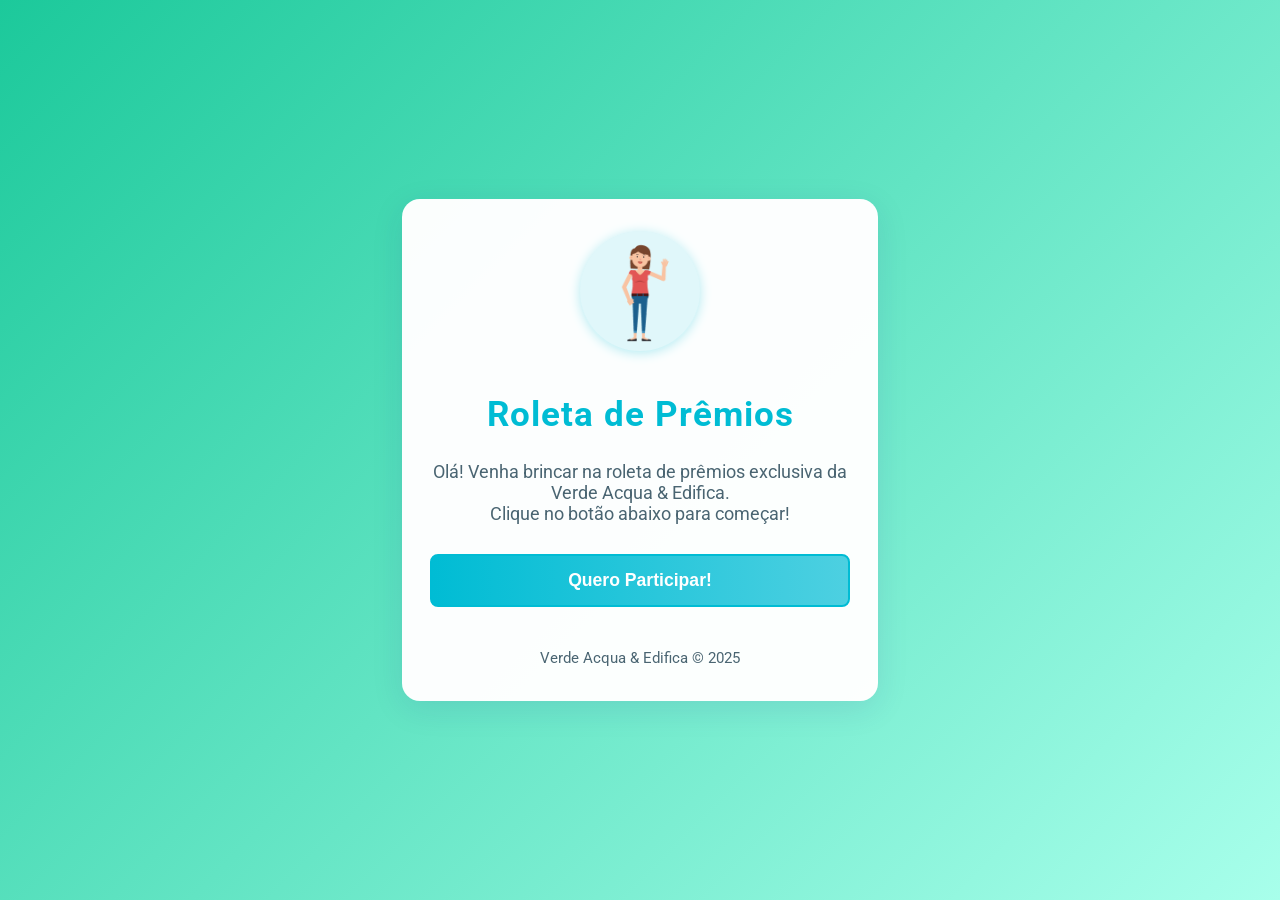
==== roleta-premios/index.html @ dfb16549 "Add files via upload" ====
<!DOCTYPE html>
<html lang="pt-br">
<head>
  <meta charset="UTF-8">
  <meta name="viewport" content="width=device-width, initial-scale=1.0">
  <title>Roleta de Prêmios - Verde Acqua & Edifica</title>
  <link href="https://fonts.googleapis.com/css2?family=Roboto:wght@400;700&display=swap" rel="stylesheet">
  <link rel="stylesheet" href="style.css">
</head>
<body>
  <div class="container">
    <div id="tela-saudacao" class="tela-centralizada">
      <div class="boneco-saudacao">
        <img src="videos/wave-92.gif" alt="Boneco acenando" width="120" height="120" style="border-radius: 50%; box-shadow: 0 2px 12px #b2ebf2; background: #e0f7fa;" />
      </div>
      <h1>Roleta de Prêmios</h1>
      <p class="saudacao">Olá! Venha brincar na roleta de prêmios exclusiva da Verde Acqua & Edifica.<br> Clique no botão abaixo para começar!</p>
      <button id="btn-iniciar" class="btn-pulsante">Quero Participar!</button>
    </div>
    <form id="quiz-form" style="display:none;">
      <div id="step-nome" class="form-step" style="display:none;">
        <h2>Qual seu nome completo?</h2>
  <input type="text" id="nome" required placeholder="Digite seu nome completo" autocomplete="off" autocorrect="off" autocapitalize="off" spellcheck="false">
        <button type="button" id="btn-nome">Próxima</button>
      </div>
      <div id="step-contato" class="form-step" style="display:none;">
    <h2>Qual seu WhatsApp?</h2>
  <input type="text" id="contato" required placeholder="(99) 99999-9999" autocomplete="off" autocorrect="off" autocapitalize="off" spellcheck="false" maxlength="15">
        <button type="button" id="btn-contato">Próxima</button>
      </div>
      <div id="step-blocos" class="form-step" style="display:none;">
        <h2>Seu condomínio tem quantos blocos?</h2>
        <div class="botoes-blocos">
          <button type="button" class="btn-bloco" data-bloco="1">1 bloco</button>
          <button type="button" class="btn-bloco" data-bloco="2">2 blocos</button>
          <button type="button" class="btn-bloco" data-bloco="3">3 blocos</button>
          <button type="button" class="btn-bloco" data-bloco="4">4 blocos ou mais</button>
        </div>
      </div>
      <div id="step-apartamentos" class="form-step" style="display:none;">
        <h2>Quantos apartamentos?</h2>
  <input type="number" id="apartamentos" min="1" required placeholder="n° de apartamentos">
        <button type="button" id="btn-apartamentos">Próxima</button>
      </div>
      <div id="step-admin" class="form-step" style="display:none;">
        <h2 style="white-space:nowrap;">Seu condomínio possui administrador?</h2>
        <div class="botoes-admin">
          <button type="button" class="btn-admin" data-admin="sim">Sim</button>
          <button type="button" class="btn-admin" data-admin="nao">Não</button>
        </div>
      </div>
      <div id="step-final" class="form-step" style="display:none;">
        <div id="resultado" class="resultado"></div>
        <div id="logo-resultado" class="logo-resultado" style="display:none;"></div>
      </div>
    </form>
    <footer>
      <p class="footer-text">Verde Acqua & Edifica &copy; 2025</p>
    </footer>
  </div>
  <script src="script.js"></script>
  <script src="particles.js"></script>
</body>
</html>
---- roleta-premios/style.css ----
.logo-resultado {
  display: flex;
  justify-content: center;
  align-items: center;
  margin-top: 18px;
  min-height: 60px;
}
.logo-resultado img {
  width: 120px;
  height: 120px;
  object-fit: contain;
  border-radius: 18px;
  box-shadow: 0 4px 32px 0 #1CB7AA33;
  opacity: 0;
  transform: scale(0.7) rotate(-8deg);
  animation: logoFadeIn 0.9s cubic-bezier(.68,-0.55,.27,1.55) forwards;
  margin: 0 8px;
}
.logo-resultado.edifica {
  background: #fff;
  border-radius: 22px;
  animation: logoBgEdifica 1.2s;
}
.logo-resultado.verdeacqua {
  background: #fff;
  border-radius: 22px;
  animation: logoBgVerde 1.2s;
}
.logo-resultado.ambos {
  background: #fff;
  border-radius: 22px;
  animation: logoBgAmbos 1.2s;
}
@keyframes logoFadeIn {
  0% { opacity: 0; transform: scale(0.7) rotate(-8deg); }
  60% { opacity: 1; transform: scale(1.12) rotate(6deg); }
  100% { opacity: 1; transform: scale(1) rotate(0deg); }
}
@keyframes logoBgEdifica {
  0% { background: #fff; }
  100% { background: #fff; }
}
@keyframes logoBgVerde {
  0% { background: #fff; }
  100% { background: #fff; }
}
@keyframes logoBgAmbos {
  0% { background: #fff; }
  100% { background: #fff; }
}
/* Responsividade para celulares e tablets */
@media (max-width: 600px) {
  .container {
    max-width: 98vw;
    padding: 18px 4vw 12px 4vw;
    min-width: unset;
    border-radius: 12px;
  }
  h1 {
    font-size: 1.4rem;
  }
  .saudacao {
    font-size: 1rem;
    margin-bottom: 18px;
  }
  .form-step {
    width: 100%;
  }
  input[type="text"], input[type="number"] {
    min-width: 0;
    max-width: 100vw;
    font-size: 1rem;
    padding: 12px 10px;
  }
  button, .btn-bloco, .btn-admin {
    font-size: 1rem;
    padding: 12px;
  }
  .resultado {
    font-size: 1rem;
    padding: 12px 8px;
  }
}

@media (min-width: 601px) and (max-width: 900px) {
  .container {
    max-width: 80vw;
    padding: 24px 6vw 16px 6vw;
    min-width: unset;
    border-radius: 14px;
  }
  h1 {
    font-size: 1.7rem;
  }
  .saudacao {
    font-size: 1.08rem;
    margin-bottom: 22px;
  }
  input[type="text"], input[type="number"] {
    min-width: 0;
    max-width: 90vw;
    font-size: 1.08rem;
    padding: 14px 12px;
  }
  button, .btn-bloco, .btn-admin {
    font-size: 1.05rem;
    padding: 13px;
  }
  .resultado {
    font-size: 1.08rem;
    padding: 14px 10px;
  }
}
/* Confetti particles */
.confetti {
  position: fixed;
  top: -20px;
  width: 12px;
  height: 18px;
  border-radius: 3px;
  z-index: 9999;
  pointer-events: none;
  animation: confetti-fall linear forwards;
}
@keyframes confetti-fall {
  to {
    top: 100vh;
    transform: rotate(360deg);
  }
}
/* Negation particles */
.negation {
  position: fixed;
  top: -20px;
  color: #e53935;
  font-weight: bold;
  z-index: 9999;
  pointer-events: none;
  animation: negation-fall linear forwards;
}
@keyframes negation-fall {
  to {
    top: 100vh;
    opacity: 0.2;
    transform: rotate(-30deg) scale(1.2);
  }
}
.boneco-saudacao {
  display: flex;
  justify-content: center;
  align-items: center;
  margin-bottom: 18px;
}

@keyframes aceno-boneco {
  0% { transform: rotate(-10deg); }
  100% { transform: rotate(18deg); }
}

.btn-pulsante {
  animation: pulse-btn 1.1s infinite alternate;
  box-shadow: 0 0 0 0 #00bcd4;
  border: 2.5px solid #00bcd4;
}

@keyframes pulse-btn {
  0% {
    box-shadow: 0 0 0 0 #00bcd4aa;
    transform: scale(1);
  }
  100% {
    box-shadow: 0 0 18px 8px #00bcd455;
    transform: scale(1.07);
  }
}
body {
  margin: 0;
  padding: 0;
  font-family: 'Roboto', Arial, sans-serif;
  background: linear-gradient(135deg, #1CC99B 0%, #a8ffeb 100%);
  min-height: 100vh;
  color: #222;
  display: flex;
  align-items: center;
  justify-content: center;
}

.container {
  max-width: 420px;
  margin: 40px auto;
  background: rgba(255,255,255,0.98);
  border-radius: 18px;
  box-shadow: 0 8px 32px 0 rgba(31, 38, 135, 0.10);
  padding: 32px 28px 18px 28px;
  position: relative;
  display: flex;
  flex-direction: column;
  align-items: center;
  justify-content: center;
}

.tela-centralizada {
  display: flex;
  flex-direction: column;
  align-items: center;
  justify-content: center;
  width: 100%;
  min-height: 350px;
}

h1 {
  font-size: 2.2rem;
  font-weight: 700;
  margin-bottom: 8px;
  letter-spacing: 1px;
  color: #00bcd4;
  text-align: center;
}

.saudacao {
  color: #4a6572;
  font-size: 1.15rem;
  margin-bottom: 30px;
  text-align: center;
}

.form-step {
  display: flex;
  flex-direction: column;
  align-items: center;
  animation: fadeIn 0.5s;
  width: 100%;
}

input[type="text"], input[type="number"] {
  width: 100%;
  min-width: 260px;
  max-width: 380px;
  padding: 18px 18px;
  border-radius: 10px;
  border: 1.5px solid #b2ebf2;
  font-size: 1.25rem;
  background: #f1fafd;
  color: #222;
  margin-bottom: 22px;
  outline: none;
  transition: box-shadow 0.2s, border 0.2s;
  box-sizing: border-box;
}

input[type="text"]:focus, input[type="number"]:focus {
  box-shadow: 0 0 0 2px #00bcd444;
  border: 1.5px solid #00bcd4;
}

button, .btn-bloco, .btn-admin {
  width: 100%;
  padding: 14px;
  background: linear-gradient(90deg, #00bcd4, #4dd0e1);
  color: #fff;
  font-size: 1.1rem;
  font-weight: 700;
  border: none;
  border-radius: 8px;
  cursor: pointer;
  transition: background 0.25s, transform 0.18s, box-shadow 0.18s;
  margin-bottom: 12px;
  margin-top: 0;
  box-shadow: 0 2px 8px 0 #00bcd422;
}

button:hover, .btn-bloco:hover, .btn-admin:hover {
  background: linear-gradient(90deg, #00bcd4 60%, #1EC99C 100%);
  transform: scale(1.04) translateY(-1px);
  box-shadow: 0 4px 16px 0 #1CB7AA33;
  filter: brightness(1.03);
}

.botoes-blocos, .botoes-admin {
  display: flex;
  flex-direction: column;
  gap: 12px;
  width: 100%;
  margin-bottom: 10px;
}

.resultado {
  margin-top: 28px;
  padding: 18px 14px;
  border-radius: 10px;
  font-size: 1.18rem;
  text-align: center;
  min-height: 40px;
  font-weight: 600;
  box-shadow: 0 2px 8px 0 rgba(0,188,212,0.08);
  animation: pulse 1.2s infinite alternate;
}

.resultado.sucesso {
  background: rgba(76, 175, 80, 0.13);
  color: #388e3c;
  border: 2px solid #43a047;
}
.resultado.erro {
  background: rgba(244, 67, 54, 0.13);
  color: #c62828;
  border: 2px solid #e53935;
}

@keyframes fadeIn {
  from { opacity: 0; transform: translateY(20px); }
  to { opacity: 1; transform: translateY(0); }
}

@keyframes pulse {
  from { box-shadow: 0 0 0 0 rgba(76,175,80,0.15); }
  to { box-shadow: 0 0 12px 4px rgba(76,175,80,0.18); }
}

.footer-text {
  text-align: center;
  color: #4a6572;
  font-size: 0.95rem;
  margin-top: 30px;
}
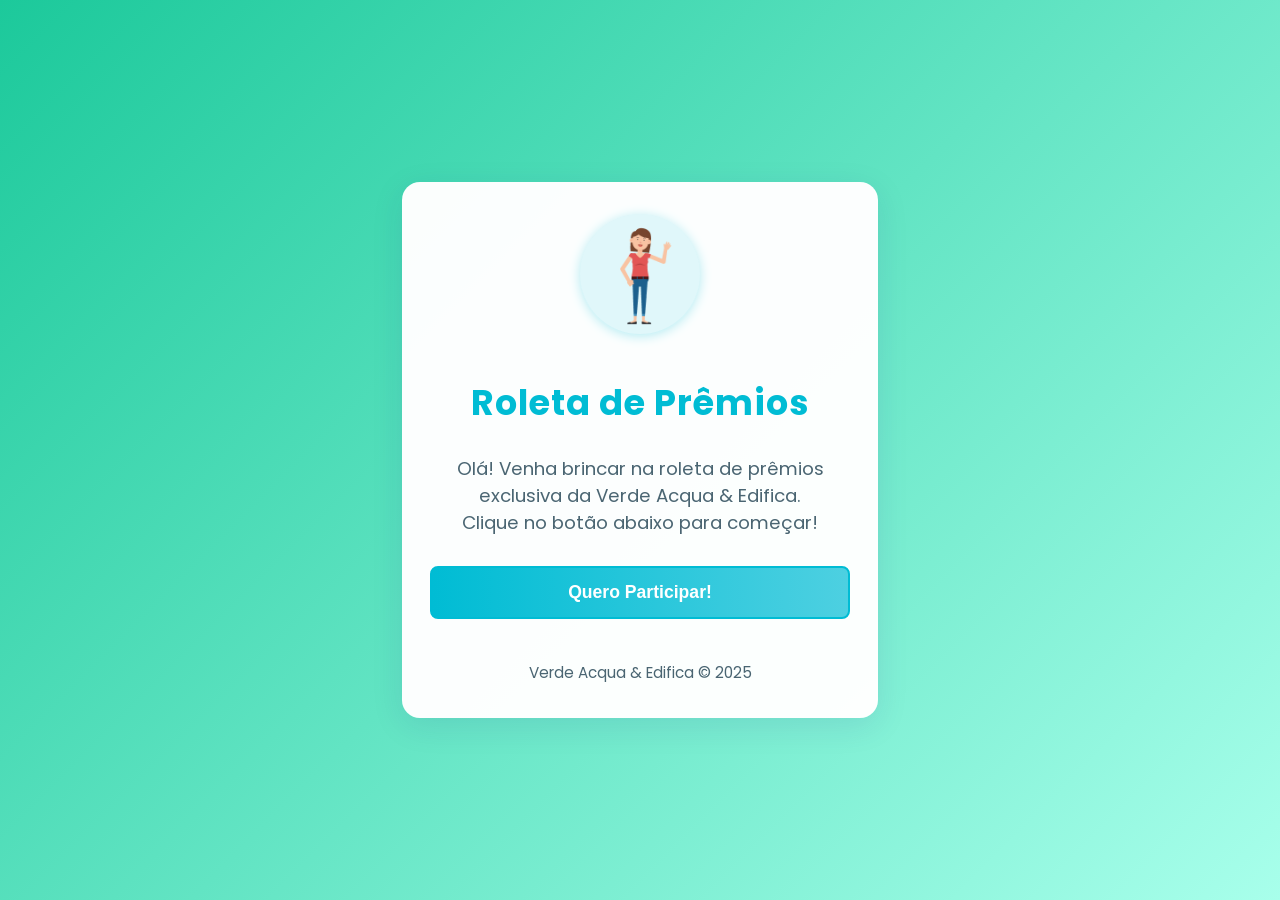
==== commit 72b9111a: "Add files via upload" ====
--- a/roleta-premios/index.html
+++ b/roleta-premios/index.html
@@ -4,7 +4,7 @@
   <meta charset="UTF-8">
   <meta name="viewport" content="width=device-width, initial-scale=1.0">
   <title>Roleta de Prêmios - Verde Acqua & Edifica</title>
-  <link href="https://fonts.googleapis.com/css2?family=Roboto:wght@400;700&display=swap" rel="stylesheet">
+  <link href="https://fonts.googleapis.com/css2?family=Roboto:wght@400;700&family=Poppins:wght@400;600;700&display=swap" rel="stylesheet">
   <link rel="stylesheet" href="style.css">
 </head>
 <body>
--- a/roleta-premios/style.css
+++ b/roleta-premios/style.css
@@ -176,13 +176,27 @@
 body {
   margin: 0;
   padding: 0;
-  font-family: 'Roboto', Arial, sans-serif;
+  font-family: 'Poppins', 'Roboto', Arial, sans-serif;
   background: linear-gradient(135deg, #1CC99B 0%, #a8ffeb 100%);
   min-height: 100vh;
   color: #222;
   display: flex;
   align-items: center;
   justify-content: center;
+  transition: background 0.6s;
+}
+
+body.bg-erro {
+  background: linear-gradient(90deg, #911d1d, #5e1b1b, #000000) !important;
+}
+body.bg-edifica {
+  background: linear-gradient(135deg, #ff6f00 0%, #ffb74d 100%) !important;
+}
+body.bg-verdeacqua {
+  background: linear-gradient(135deg, #1EC99C 0%, #a8ffeb 100%) !important;
+}
+body.bg-ambos {
+  background: linear-gradient(135deg, #1EC99C 0%, #ff9800 100%) !important;
 }
 
 .container {
@@ -303,9 +317,15 @@
 }
 .resultado.erro {
   background: rgba(244, 67, 54, 0.13);
-  color: #c62828;
-  border: 2px solid #e53935;
-}
+  color: #ff5252;
+  border: 2px solid #ff5252;
+}
+
+/* ou 
+  color: #ff5252;
+  border: 2px solid #ff5252;
+
+*/
 
 @keyframes fadeIn {
   from { opacity: 0; transform: translateY(20px); }
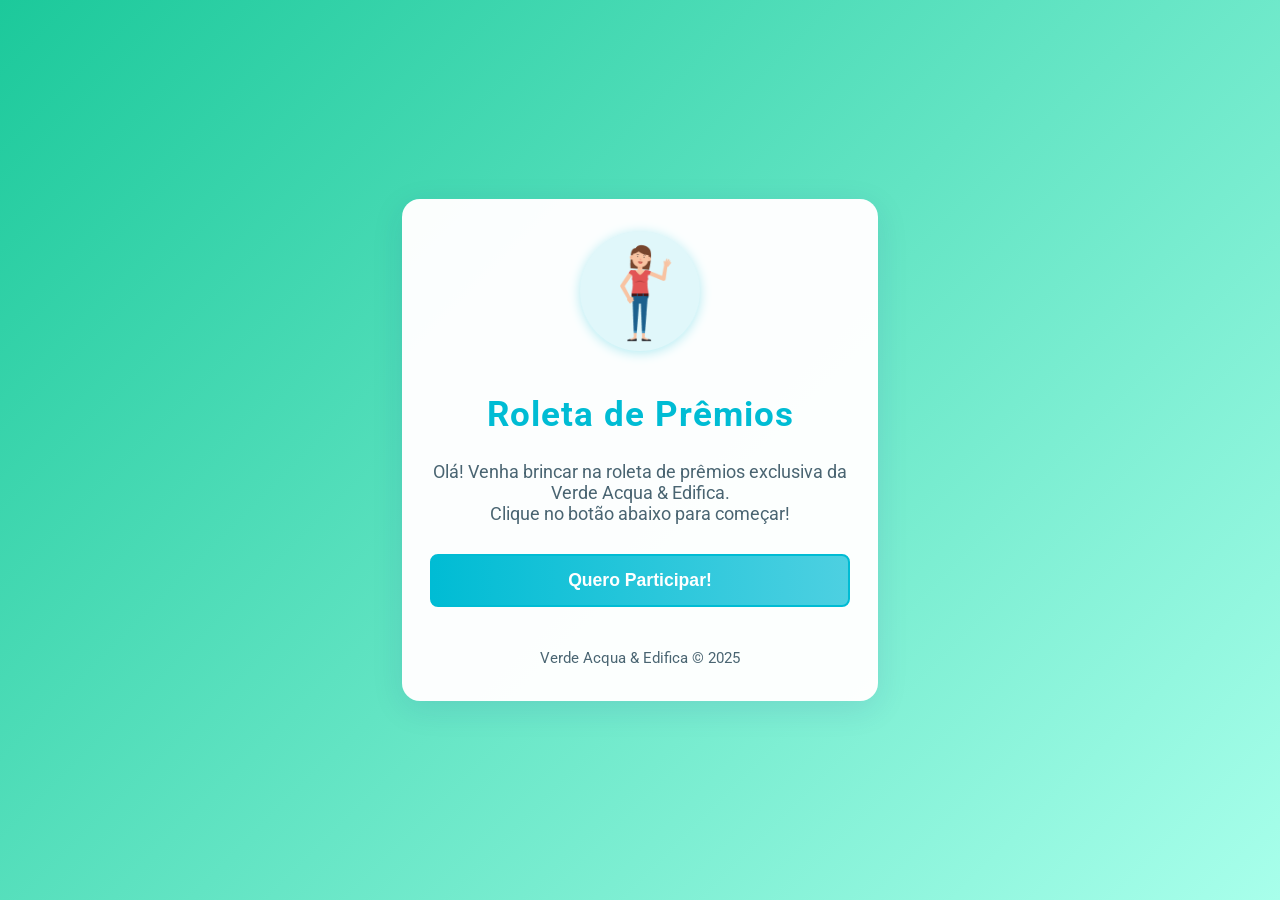
==== commit 01681806: "Add files via upload" ====
--- a/roleta-premios/index.html
+++ b/roleta-premios/index.html
@@ -43,7 +43,7 @@
         <button type="button" id="btn-apartamentos">Próxima</button>
       </div>
       <div id="step-admin" class="form-step" style="display:none;">
-        <h2 style="white-space:nowrap;">Seu condomínio possui administrador?</h2>
+  <h2>Seu condomínio possui administrador?</h2>
         <div class="botoes-admin">
           <button type="button" class="btn-admin" data-admin="sim">Sim</button>
           <button type="button" class="btn-admin" data-admin="nao">Não</button>
--- a/roleta-premios/style.css
+++ b/roleta-premios/style.css
@@ -1,3 +1,24 @@
+  @media (max-width: 600px) {
+    #step-admin {
+      display: flex;
+      flex-direction: column;
+      align-items: center;
+      justify-content: center;
+    }
+    #step-admin h2 {
+      white-space: nowrap;
+      overflow: hidden;
+      text-overflow: ellipsis;
+      font-size: 1.02rem;
+      text-align: center;
+      display: block;
+      width: 100%;
+    }
+    .botoes-admin {
+      align-items: center;
+      width: 100%;
+    }
+  }
 .logo-resultado {
   display: flex;
   justify-content: center;
@@ -51,64 +72,92 @@
 /* Responsividade para celulares e tablets */
 @media (max-width: 600px) {
   .container {
-    max-width: 98vw;
-    padding: 18px 4vw 12px 4vw;
+    max-width: 100vw;
     min-width: unset;
-    border-radius: 12px;
+    border-radius: 10px;
+    padding: 10px 2vw 8px 2vw;
+    box-sizing: border-box;
   }
   h1 {
-    font-size: 1.4rem;
+  font-size: 1.2rem;
   }
   .saudacao {
-    font-size: 1rem;
-    margin-bottom: 18px;
+    font-size: 0.98rem;
+    margin-bottom: 14px;
   }
   .form-step {
     width: 100%;
+    padding: 0;
   }
   input[type="text"], input[type="number"] {
     min-width: 0;
     max-width: 100vw;
+    font-size: 0.98rem;
+    padding: 10px 8px;
+    box-sizing: border-box;
+  }
+  button, .btn-bloco, .btn-admin {
+    font-size: 0.98rem;
+    padding: 10px;
+    min-width: 80px;
+    box-sizing: border-box;
+  }
+  .resultado {
+  font-size: 0.98rem;
+  padding: 10px 6px;
+  }
+  .botoes-admin {
+    flex-direction: column;
+    gap: 10px;
+    width: 100%;
+    justify-content: center;
+    margin-bottom: 8px;
+  }
+  .btn-admin {
+    min-width: 0;
+    width: 100%;
+    flex: 1 1 0;
+    padding-left: 0;
+    padding-right: 0;
+  }
+  .logo-resultado img {
+    width: 80px;
+    height: 80px;
+    margin: 0 4px;
+  }
+}
+
+@media (min-width: 601px) and (max-width: 900px) {
+  .container {
+    max-width: 98vw;
+    min-width: unset;
+    border-radius: 12px;
+    padding: 16px 4vw 12px 4vw;
+    box-sizing: border-box;
+  }
+  h1 {
+  font-size: 1.3rem;
+  }
+  .saudacao {
+    font-size: 1rem;
+    margin-bottom: 16px;
+  }
+  input[type="text"], input[type="number"] {
+    min-width: 0;
+    max-width: 98vw;
     font-size: 1rem;
     padding: 12px 10px;
+    box-sizing: border-box;
   }
   button, .btn-bloco, .btn-admin {
     font-size: 1rem;
-    padding: 12px;
+    padding: 11px;
+    min-width: 90px;
+    box-sizing: border-box;
   }
   .resultado {
-    font-size: 1rem;
-    padding: 12px 8px;
-  }
-}
-
-@media (min-width: 601px) and (max-width: 900px) {
-  .container {
-    max-width: 80vw;
-    padding: 24px 6vw 16px 6vw;
-    min-width: unset;
-    border-radius: 14px;
-  }
-  h1 {
-    font-size: 1.7rem;
-  }
-  .saudacao {
-    font-size: 1.08rem;
-    margin-bottom: 22px;
-  }
-  input[type="text"], input[type="number"] {
-    min-width: 0;
-    max-width: 90vw;
-    font-size: 1.08rem;
-    padding: 14px 12px;
-  }
-  button, .btn-bloco, .btn-admin {
-    font-size: 1.05rem;
-    padding: 13px;
-  }
-  .resultado {
-    font-size: 1.08rem;
-    padding: 14px 10px;
+  font-size: 1rem;
+  padding: 12px 8px;
   }
 }
 /* Confetti particles */
@@ -176,7 +225,7 @@
 body {
   margin: 0;
   padding: 0;
-  font-family: 'Poppins', 'Roboto', Arial, sans-serif;
+  font-family: 'Roboto', Arial, sans-serif;
   background: linear-gradient(135deg, #1CC99B 0%, #a8ffeb 100%);
   min-height: 100vh;
   color: #222;
@@ -342,4 +391,4 @@
   color: #4a6572;
   font-size: 0.95rem;
   margin-top: 30px;
-}
+}
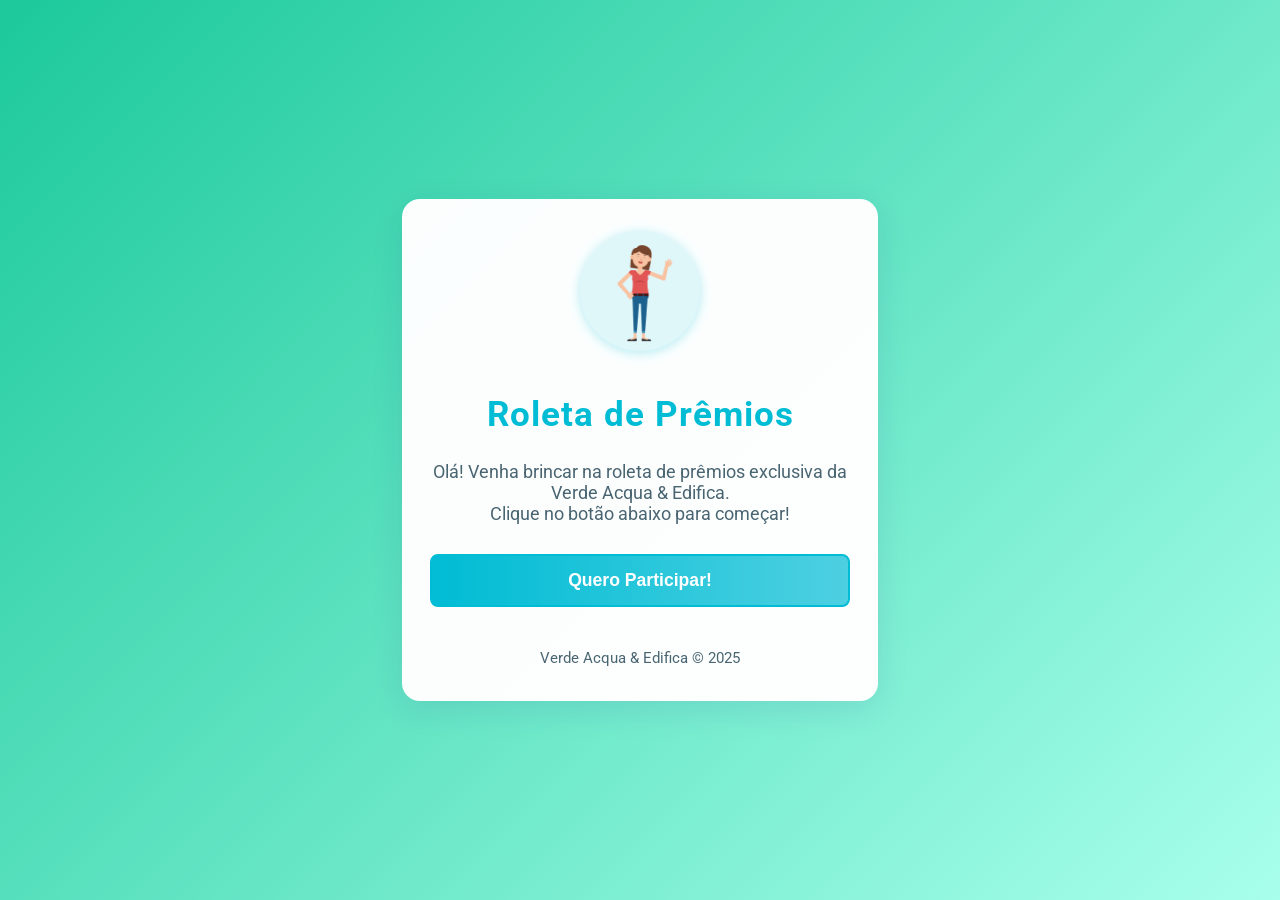
==== commit 6fc8c70c: "Add files via upload" ====
--- a/roleta-premios/index.html
+++ b/roleta-premios/index.html
@@ -25,7 +25,10 @@
       </div>
       <div id="step-contato" class="form-step" style="display:none;">
     <h2>Qual seu WhatsApp?</h2>
-  <input type="text" id="contato" required placeholder="(99) 99999-9999" autocomplete="off" autocorrect="off" autocapitalize="off" spellcheck="false" maxlength="15">
+    <div class="input-icone-wrapper">
+      <span class="input-icone"><svg xmlns="http://www.w3.org/2000/svg" width="22" height="22" fill="none" viewBox="0 0 24 24"><path fill="#00bcd4" d="M17.472 14.382c-.297-.149-1.758-.867-2.03-.967-.273-.099-.472-.148-.67.15-.198.297-.767.967-.94 1.166-.173.198-.347.223-.644.075-.297-.149-1.255-.463-2.39-1.475-.883-.788-1.48-1.761-1.653-2.059-.173-.297-.018-.458.13-.606.134-.133.298-.347.446-.52.149-.174.198-.298.298-.497.099-.198.05-.372-.025-.52-.075-.149-.669-1.612-.916-2.21-.242-.58-.487-.501-.67-.51-.173-.007-.372-.009-.57-.009-.198 0-.52.074-.792.372-.272.297-1.04 1.016-1.04 2.479 0 1.462 1.065 2.875 1.213 3.074.149.198 2.099 3.205 5.077 4.372.71.306 1.263.489 1.695.625.712.227 1.36.195 1.872.118.571-.085 1.758-.719 2.006-1.413.248-.694.248-1.288.173-1.413-.074-.124-.272-.198-.57-.347z"/></svg></span>
+      <input type="tel" id="contato" required placeholder="(99) 99999-9999" autocomplete="off" autocorrect="off" autocapitalize="off" spellcheck="false" maxlength="15" inputmode="tel" pattern="[0-9()\-\s]+">
+    </div>
         <button type="button" id="btn-contato">Próxima</button>
       </div>
       <div id="step-blocos" class="form-step" style="display:none;">
@@ -43,8 +46,8 @@
         <button type="button" id="btn-apartamentos">Próxima</button>
       </div>
       <div id="step-admin" class="form-step" style="display:none;">
-  <h2>Seu condomínio possui administrador?</h2>
-        <div class="botoes-admin">
+  <h2 class="admin-pergunta">Seu condomínio possui administrador?</h2>
+        <div class="botoes-admin coluna-admin">
           <button type="button" class="btn-admin" data-admin="sim">Sim</button>
           <button type="button" class="btn-admin" data-admin="nao">Não</button>
         </div>
--- a/roleta-premios/style.css
+++ b/roleta-premios/style.css
@@ -1,3 +1,172 @@
+/* Botões admin em coluna, largura igual ao h2 */
+.botoes-admin.coluna-admin {
+  flex-direction: column !important;
+  gap: 16px;
+  width: 100%;
+  align-items: center;
+  justify-content: center;
+  margin-bottom: 8px;
+}
+.botoes-admin.coluna-admin .btn-admin {
+  width: 100%;
+  max-width: 100%;
+  min-width: 0;
+  font-size: 1.18rem;
+  box-sizing: border-box;
+}
+.form-step .admin-pergunta, #step-admin .admin-pergunta, h2.admin-pergunta {
+  width: 100%;
+  text-align: center;
+  white-space: normal !important;
+  font-size: 1.18rem;
+  margin-bottom: 12px !important;
+  display: block;
+}
+/* Input com ícone para telefone */
+.input-icone-wrapper {
+  position: relative;
+  width: 100%;
+  display: flex;
+  align-items: center;
+  margin-bottom: 22px;
+}
+.input-icone {
+  position: absolute;
+  left: 16px;
+  z-index: 2;
+  display: flex;
+  align-items: center;
+  height: 100%;
+  pointer-events: none;
+}
+.input-icone svg {
+  display: block;
+  width: 22px;
+  height: 22px;
+  opacity: 0.85;
+}
+.input-icone-wrapper input[type="tel"] {
+  padding-left: 48px !important;
+  border: 2px solid #1CB7AA;
+  background: #f1fafd;
+  color: #1CB7AA;
+  font-size: 1.22rem;
+  border-radius: 10px;
+  height: 54px;
+  transition: border 0.2s, box-shadow 0.2s, color 0.2s;
+}
+.input-icone-wrapper input[type="tel"]:focus {
+  border: 2.5px solid #1CB7AA;
+  color: #1CB7AA;
+  box-shadow: 0 0 0 2.5px #1CB7AA55;
+}
+.input-icone-wrapper input[type="tel"]::placeholder {
+  color: #1CB7AA;
+  opacity: 0.8;
+  font-size: 1.08em;
+}
+@media (max-width: 600px) {
+  .input-icone-wrapper input[type="tel"] {
+    font-size: 1.05rem;
+    height: 44px;
+    padding-left: 40px !important;
+  }
+  .input-icone {
+    left: 10px;
+  }
+}
+@media (min-width: 601px) and (max-width: 1100px) {
+  .input-icone-wrapper input[type="tel"] {
+    font-size: 1.13rem;
+    height: 48px;
+    padding-left: 44px !important;
+  }
+}
+/* Força a pergunta do admin a ocupar uma linha e melhora responsividade para tablets */
+.admin-pergunta {
+  width: 100%;
+  text-align: center;
+  white-space: normal !important;
+  font-size: 1.18rem;
+  margin-bottom: 12px;
+  display: block;
+}
+.botoes-admin.linha-unica {
+  flex-direction: row !important;
+  gap: 18px;
+  width: 100%;
+  justify-content: center;
+  margin-bottom: 8px;
+}
+@media (min-width: 601px) and (max-width: 1100px) {
+  .container {
+    max-width: 650px;
+    min-width: 340px;
+    border-radius: 18px;
+    padding: 32px 32px 18px 32px;
+  }
+  .form-step {
+    min-width: 320px;
+    max-width: 600px;
+    font-size: 1.18rem;
+  }
+  input[type="text"], input[type="number"], input[type="tel"] {
+    min-width: 220px;
+    max-width: 520px;
+    font-size: 1.18rem;
+    padding: 18px 18px;
+  }
+  .admin-pergunta {
+    font-size: 1.22rem;
+  }
+}
+@media (min-width: 900px) and (max-width: 1200px) {
+  .container {
+    max-width: 700px;
+    min-width: 380px;
+    border-radius: 20px;
+    padding: 36px 36px 22px 36px;
+  }
+  .form-step {
+    min-width: 340px;
+    max-width: 650px;
+    font-size: 1.22rem;
+  }
+  input[type="text"], input[type="number"], input[type="tel"] {
+    min-width: 260px;
+    max-width: 600px;
+    font-size: 1.22rem;
+    padding: 20px 20px;
+  }
+  .admin-pergunta {
+    font-size: 1.28rem;
+  }
+}
+/* Efeito shine no botão de saudação ao hover */
+#btn-iniciar {
+  position: relative;
+  overflow: hidden;
+  z-index: 1;
+}
+#btn-iniciar::after {
+  content: '';
+  position: absolute;
+  top: 0;
+  left: -75%;
+  width: 60%;
+  height: 100%;
+  background: linear-gradient(120deg, rgba(255,255,255,0) 0%, rgba(255,255,255,0.55) 50%, rgba(255,255,255,0) 100%);
+  transform: skewX(-22deg);
+  pointer-events: none;
+  opacity: 0.7;
+}
+#btn-iniciar:hover::after {
+  animation: shine-move 0.7s linear 1;
+}
+@keyframes shine-move {
+  0% { left: -75%; }
+  100% { left: 120%; }
+}
   @media (max-width: 600px) {
     #step-admin {
       display: flex;
@@ -312,8 +481,9 @@
 }
 
 input[type="text"]:focus, input[type="number"]:focus {
-  box-shadow: 0 0 0 2px #00bcd444;
-  border: 1.5px solid #00bcd4;
+  box-shadow: 0 0 0 2.5px #1CB7AA55;
+  border: 2.5px solid #1CB7AA;
+  color: #1CB7AA;
 }
 
 button, .btn-bloco, .btn-admin {
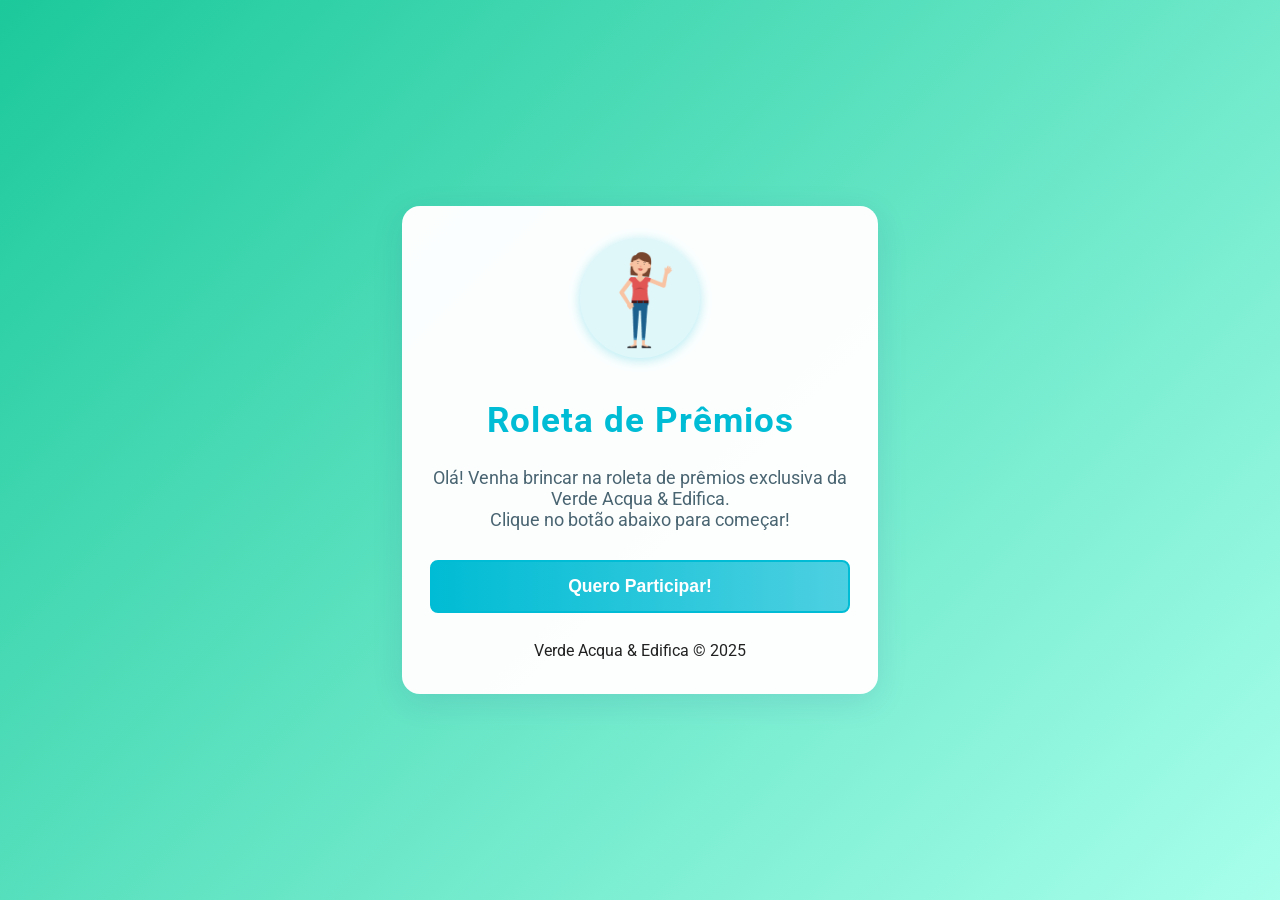
==== commit ca1b63f7: "Add files via upload" ====
--- a/roleta-premios/index.html
+++ b/roleta-premios/index.html
@@ -45,6 +45,15 @@
   <input type="number" id="apartamentos" min="1" required placeholder="n° de apartamentos">
         <button type="button" id="btn-apartamentos">Próxima</button>
       </div>
+      <div id="step-banheiros" class="form-step" style="display:none;">
+        <h2>Quantos banheiros por apartamento?</h2>
+        <div class="botoes-banheiros">
+          <button type="button" class="btn-banheiro" data-banheiros="1">1 banheiro</button>
+          <button type="button" class="btn-banheiro" data-banheiros="2">2 banheiros</button>
+          <button type="button" class="btn-banheiro" data-banheiros="3">3 banheiros</button>
+          <button type="button" class="btn-banheiro" data-banheiros="4+">4 ou mais</button>
+        </div>
+      </div>
       <div id="step-admin" class="form-step" style="display:none;">
   <h2 class="admin-pergunta">Seu condomínio possui administrador?</h2>
         <div class="botoes-admin coluna-admin">
--- a/roleta-premios/style.css
+++ b/roleta-premios/style.css
@@ -1,3 +1,10 @@
+/* Garante que perguntas longas em h2 não sejam cortadas em tablets */
+h2 {
+  max-width: 100% !important;
+  white-space: normal !important;
+  word-break: break-word !important;
+  text-align: center;
+}
 /* Botões admin em coluna, largura igual ao h2 */
 .botoes-admin.coluna-admin {
   flex-direction: column !important;
@@ -78,7 +85,7 @@
 @media (min-width: 601px) and (max-width: 1100px) {
   .input-icone-wrapper input[type="tel"] {
     font-size: 1.13rem;
-    height: 48px;
+    height: 24px;
     padding-left: 44px !important;
   }
 }
@@ -133,7 +140,7 @@
     font-size: 1.22rem;
   }
   input[type="text"], input[type="number"], input[type="tel"] {
-    min-width: 260px;
+    min-width: 280px;
     max-width: 600px;
     font-size: 1.22rem;
     padding: 20px 20px;
@@ -536,29 +543,25 @@
 }
 .resultado.erro {
   background: rgba(244, 67, 54, 0.13);
-  color: #ff5252;
-  border: 2px solid #ff5252;
-}
-
-/* ou 
-  color: #ff5252;
-  border: 2px solid #ff5252;
-
-*/
+  color: #d32f2f;
+  border: 2px solid #e53935;
+}
+.resultado.info {
+  background: rgba(33, 150, 243, 0.13);
+  color: #1565c0;
+  border: 2px solid #1e88e5;
+}
+
+@keyframes pulse {
+  0% { box-shadow: 0 0 0 0 rgba(0,188,212,0.35); }
+  100% { box-shadow: 0 0 0 10px rgba(0,188,212,0); }
+}
+
+.fade-in {
+  animation: fadeIn 0.4s ease-in-out;
+}
 
 @keyframes fadeIn {
-  from { opacity: 0; transform: translateY(20px); }
+  from { opacity: 0; transform: translateY(6px); }
   to { opacity: 1; transform: translateY(0); }
 }
-
-@keyframes pulse {
-  from { box-shadow: 0 0 0 0 rgba(76,175,80,0.15); }
-  to { box-shadow: 0 0 12px 4px rgba(76,175,80,0.18); }
-}
-
-.footer-text {
-  text-align: center;
-  color: #4a6572;
-  font-size: 0.95rem;
-  margin-top: 30px;
-}
